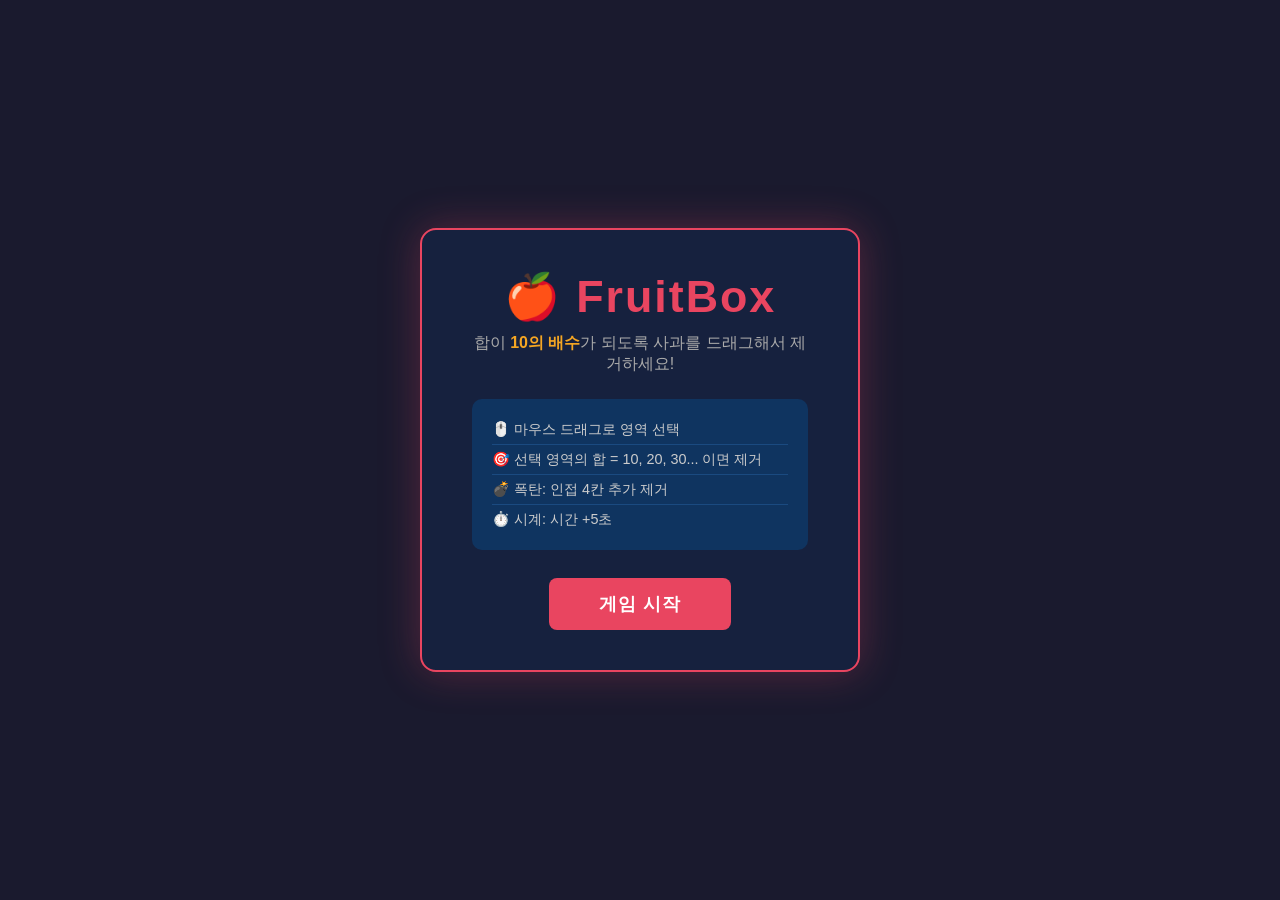
==== docs/web/index.html @ eaf95a3f "web → docs 폴더 이름 변경 (GitHub Pages)" ====
<!DOCTYPE html>
<html lang="ko">
<head>
    <meta charset="UTF-8">
    <meta name="viewport" content="width=device-width, initial-scale=1.0">
    <title>FruitBox</title>
    <link rel="stylesheet" href="style.css">
</head>
<body>

    <!-- 스타트 화면 -->
    <div id="start-screen">
        <div class="start-box">
            <h1>🍎 FruitBox</h1>
            <p class="subtitle">합이 <span class="highlight">10의 배수</span>가 되도록 사과를 드래그해서 제거하세요!</p>
            <div class="rules">
                <div class="rule-item">🖱️ 마우스 드래그로 영역 선택</div>
                <div class="rule-item">🎯 선택 영역의 합 = 10, 20, 30... 이면 제거</div>
                <div class="rule-item">💣 폭탄: 인접 4칸 추가 제거</div>
                <div class="rule-item">⏱️ 시계: 시간 +5초</div>
            </div>
            <button id="start-btn">게임 시작</button>
        </div>
    </div>

    <!-- 게임 화면 -->
    <div id="game-screen" class="hidden">
        <!-- HUD -->
        <div id="hud">
            <div class="hud-left">
                <span id="score-display">SCORE: 0</span>
                <span id="best-display">BEST: 0</span>
            </div>
            <div class="hud-center">
                <span id="timer-display">TIME: 120</span>
            </div>
            <div class="hud-right">
                <button id="hint-btn" class="item-btn">🔍 힌트 <span id="hint-count">x2</span></button>
                <button id="change-btn" class="item-btn">🔢 변환 <span id="change-count">x2</span></button>
                <button id="pause-btn">⏸ 일시정지</button>
                <button id="reset-btn">🔄 리셋</button>
            </div>
        </div>

        <!-- 게임 캔버스 -->
        <canvas id="game-canvas"></canvas>

        <!-- 선택 합계 표시 (보드 아래) -->
        <div id="sum-display" class="hidden">합계: <span id="sum-value">0</span> / 10</div>

        <!-- 일시정지 오버레이 -->
        <div id="pause-overlay" class="hidden">
            <div class="overlay-box">
                <h2>⏸ 일시정지</h2>
                <button id="resume-btn">재개</button>
            </div>
        </div>

        <!-- 숫자 변환 모드 안내 -->
        <div id="change-mode-banner" class="hidden">
            🔢 변환할 사과를 클릭하세요
        </div>
    </div>

    <!-- 게임 오버 화면 -->
    <div id="gameover-screen" class="hidden">
        <div class="gameover-box">
            <h2>GAME OVER</h2>
            <p>SCORE: <span id="final-score">0</span></p>
            <p>BEST: <span id="final-best">0</span></p>
            <button id="restart-btn">다시 시작</button>
            <button id="home-btn">처음으로</button>
        </div>
    </div>

    <script src="game.js"></script>
</body>
</html>
---- docs/web/style.css ----
/* ─────────────────────────────────────
 * 기본 리셋 & 전체 레이아웃
 * ───────────────────────────────────── */
* { box-sizing: border-box; margin: 0; padding: 0; }

html {
    background: #1a1a2e;
}

body {
    background: #1a1a2e;
    color: #eeeeee;
    font-family: 'Segoe UI', Arial, sans-serif;
    height: 100vh;
    display: flex;
    align-items: center;
    justify-content: center;
    overflow: hidden;
}

.hidden { display: none !important; }

/* ─────────────────────────────────────
 * 스타트 화면
 * ───────────────────────────────────── */
#start-screen {
    display: flex;
    align-items: center;
    justify-content: center;
    width: 100vw;
    height: 100vh;
}

.start-box {
    background: #16213e;
    border: 2px solid #e94560;
    border-radius: 16px;
    padding: 40px 50px;
    text-align: center;
    max-width: 440px;
    width: 90%;
    box-shadow: 0 0 40px rgba(233,69,96,0.3);
}

.start-box h1 {
    font-size: 2.8rem;
    color: #e94560;
    margin-bottom: 10px;
    letter-spacing: 2px;
}

.subtitle {
    font-size: 1rem;
    color: #aaa;
    margin-bottom: 24px;
}

.highlight { color: #f5a623; font-weight: bold; }

.rules {
    background: #0f3460;
    border-radius: 10px;
    padding: 16px 20px;
    margin-bottom: 28px;
    text-align: left;
}

.rule-item {
    padding: 5px 0;
    font-size: 0.9rem;
    color: #ccc;
    border-bottom: 1px solid #1a4a80;
}
.rule-item:last-child { border-bottom: none; }

#start-btn {
    background: #e94560;
    color: white;
    border: none;
    border-radius: 8px;
    padding: 14px 50px;
    font-size: 1.1rem;
    font-weight: bold;
    cursor: pointer;
    letter-spacing: 1px;
    transition: background 0.2s, transform 0.1s;
}
#start-btn:hover  { background: #c73652; transform: scale(1.04); }
#start-btn:active { transform: scale(0.97); }

/* ─────────────────────────────────────
 * 게임 화면 전체 레이아웃
 * ───────────────────────────────────── */
#game-screen {
    display: flex;
    flex-direction: column;
    align-items: center;
    width: 100vw;
    height: 100vh;
    position: relative;
}

/* ─────────────────────────────────────
 * HUD (상단 바)
 * ───────────────────────────────────── */
#hud {
    width: 100%;
    max-width: 900px;
    display: flex;
    align-items: center;
    justify-content: space-between;
    padding: 10px 16px;
    background: #16213e;
    border-bottom: 2px solid #0f3460;
    gap: 8px;
    flex-wrap: wrap;
}

.hud-left, .hud-right {
    display: flex;
    align-items: center;
    gap: 12px;
    flex-wrap: wrap;
}

.hud-center { font-size: 1.2rem; font-weight: bold; }

#score-display { font-size: 1rem; color: #f5a623; font-weight: bold; }
#best-display  { font-size: 0.85rem; color: #888; }

#timer-display {
    color: #4fc3f7;
    font-size: 1.2rem;
    font-weight: bold;
    min-width: 90px;
    text-align: center;
}
#timer-display.warn { color: #e94560; animation: blink 0.8s infinite; }

@keyframes blink {
    0%, 100% { opacity: 1; }
    50%       { opacity: 0.4; }
}

/* 버튼 공통 */
button {
    border: none;
    border-radius: 6px;
    padding: 6px 12px;
    font-size: 0.82rem;
    cursor: pointer;
    font-weight: bold;
    transition: opacity 0.15s, transform 0.1s;
}
button:hover  { opacity: 0.85; }
button:active { transform: scale(0.96); }

.item-btn {
    background: #0f3460;
    color: #4fc3f7;
    border: 1px solid #1a5080;
}
.item-btn.active {
    background: #f5a623;
    color: #1a1a2e;
    border-color: #f5a623;
}
.item-btn:disabled { opacity: 0.35; cursor: not-allowed; }

#pause-btn  { background: #2d6a4f; color: #d8f3dc; }
#reset-btn  { background: #5c3317; color: #ffd6a5; }

/* ─────────────────────────────────────
 * 선택 합계 표시
 * ───────────────────────────────────── */
#sum-display {
    margin: 6px 0 2px;
    font-size: 1rem;
    background: #0f3460;
    padding: 4px 18px;
    border-radius: 20px;
    color: #ccc;
}
#sum-display.match { color: #69f0ae; font-weight: bold; }

/* ─────────────────────────────────────
 * 캔버스
 * ───────────────────────────────────── */
#game-canvas {
    display: block;
    cursor: crosshair;
    border: 2px solid #0f3460;
    border-radius: 8px;
    background: #0d1b2a;
    margin-top: 6px;
}

/* ─────────────────────────────────────
 * 숫자 변환 모드 배너
 * ───────────────────────────────────── */
#change-mode-banner {
    position: fixed;
    top: 70px;
    left: 50%;
    transform: translateX(-50%);
    background: #f5a623;
    color: #1a1a2e;
    font-weight: bold;
    font-size: 0.95rem;
    padding: 8px 24px;
    border-radius: 20px;
    z-index: 100;
    box-shadow: 0 2px 12px rgba(245,166,35,0.5);
}

/* ─────────────────────────────────────
 * 일시정지 오버레이
 * ───────────────────────────────────── */
#pause-overlay {
    position: fixed;
    inset: 0;
    background: rgba(0,0,0,0.65);
    display: flex;
    align-items: center;
    justify-content: center;
    z-index: 200;
}

.overlay-box {
    background: #16213e;
    border: 2px solid #4fc3f7;
    border-radius: 14px;
    padding: 36px 50px;
    text-align: center;
    box-shadow: 0 0 30px rgba(79,195,247,0.3);
}
.overlay-box h2 { font-size: 1.8rem; margin-bottom: 20px; color: #4fc3f7; }

#resume-btn {
    background: #4fc3f7;
    color: #1a1a2e;
    padding: 10px 36px;
    font-size: 1rem;
}

/* ─────────────────────────────────────
 * 게임 오버 화면
 * ───────────────────────────────────── */
#gameover-screen {
    position: fixed;
    inset: 0;
    background: rgba(0,0,0,0.8);
    display: flex;
    align-items: center;
    justify-content: center;
    z-index: 300;
}

.gameover-box {
    background: #16213e;
    border: 2px solid #e94560;
    border-radius: 16px;
    padding: 40px 56px;
    text-align: center;
    box-shadow: 0 0 40px rgba(233,69,96,0.4);
}
.gameover-box h2 {
    font-size: 2.2rem;
    color: #e94560;
    margin-bottom: 16px;
    letter-spacing: 3px;
}
.gameover-box p {
    font-size: 1.2rem;
    margin-bottom: 8px;
    color: #eee;
}
.gameover-box p span { color: #f5a623; font-weight: bold; }

.gameover-box button {
    margin: 12px 8px 0;
    padding: 11px 32px;
    font-size: 1rem;
}
#restart-btn { background: #e94560; color: white; }
#home-btn    { background: #0f3460; color: #4fc3f7; }
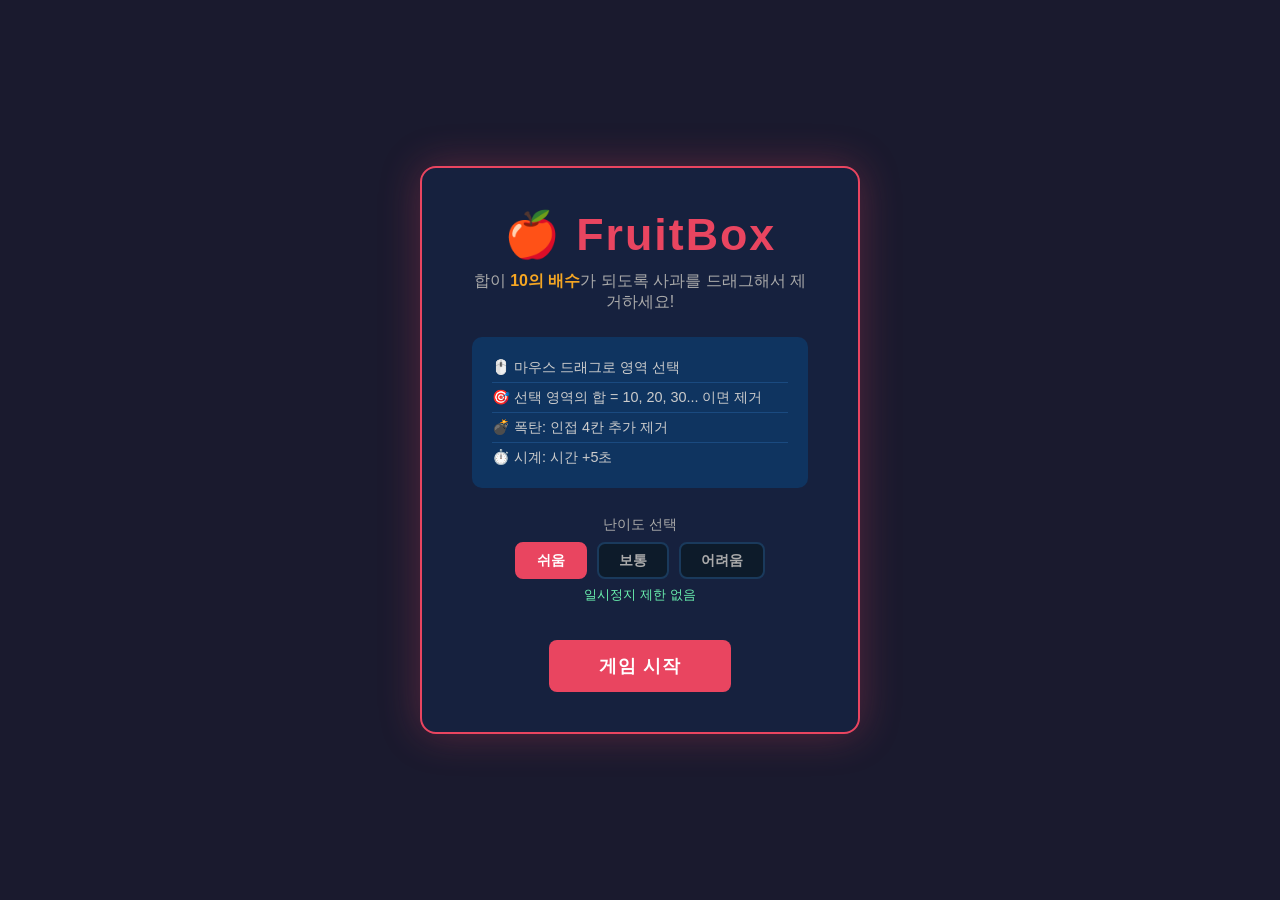
==== commit 3ade69e9: "feat: 사과 이미지 렌더링 및 난이도/단축키 기능 추가 (web) - Canvas로 사과 직접 그리기 (drawApple) - 몸통/광택/줄기/잎/숫자 - 난이도 선택 UI 추" ====
--- a/docs/web/index.html
+++ b/docs/web/index.html
@@ -19,6 +19,19 @@
                 <div class="rule-item">💣 폭탄: 인접 4칸 추가 제거</div>
                 <div class="rule-item">⏱️ 시계: 시간 +5초</div>
             </div>
+
+            <!-- 난이도 선택 -->
+            <div class="diff-section">
+                <p class="diff-label">난이도 선택</p>
+                <div class="diff-buttons">
+                    <button class="diff-btn active" data-diff="easy">쉬움</button>
+                    <button class="diff-btn" data-diff="normal">보통</button>
+                    <button class="diff-btn" data-diff="hard">어려움</button>
+                </div>
+                <p id="diff-desc" class="diff-desc">일시정지 제한 없음</p>
+            </div>
+
+            <div id="start-tier" class="start-tier"></div>
             <button id="start-btn">게임 시작</button>
         </div>
     </div>
--- a/docs/web/style.css
+++ b/docs/web/style.css
@@ -88,6 +88,25 @@
 #start-btn:hover  { background: #c73652; transform: scale(1.04); }
 #start-btn:active { transform: scale(0.97); }
 
+/* 난이도 선택 */
+.diff-section   { margin: 16px 0 8px; }
+.diff-label     { color: #aaa; font-size: 0.85rem; margin-bottom: 8px; }
+.diff-buttons   { display: flex; gap: 10px; justify-content: center; }
+.diff-btn {
+    padding: 7px 20px;
+    border: 2px solid #1a3a5c;
+    border-radius: 8px;
+    background: #0d1b2a;
+    color: #aaa;
+    font-size: 0.9rem;
+    cursor: pointer;
+    transition: all 0.2s;
+}
+.diff-btn:hover  { border-color: #e94560; color: #fff; }
+.diff-btn.active { border-color: #e94560; background: #e94560; color: #fff; font-weight: bold; }
+.diff-desc  { color: #69f0ae; font-size: 0.8rem; margin-top: 8px; min-height: 1.2em; }
+.start-tier { color: #ffd700; font-size: 0.9rem; margin-bottom: 10px; min-height: 1.2em; }
+
 /* ─────────────────────────────────────
  * 게임 화면 전체 레이아웃
  * ───────────────────────────────────── */
@@ -121,6 +140,14 @@
     align-items: center;
     gap: 12px;
     flex-wrap: wrap;
+}
+
+.hud-right button {
+    min-width: 110px;
+    padding: 8px 12px;
+    height: 40px;
+    line-height: 1.2;
+    text-align: center;
 }
 
 .hud-center { font-size: 1.2rem; font-weight: bold; }
@@ -182,6 +209,7 @@
     color: #ccc;
 }
 #sum-display.match { color: #69f0ae; font-weight: bold; }
+#sum-display.invalid { color: #e94560; font-weight: bold; }
 
 /* ─────────────────────────────────────
  * 캔버스
@@ -200,7 +228,7 @@
  * ───────────────────────────────────── */
 #change-mode-banner {
     position: fixed;
-    top: 70px;
+    bottom: 300px;
     left: 50%;
     transform: translateX(-50%);
     background: #f5a623;
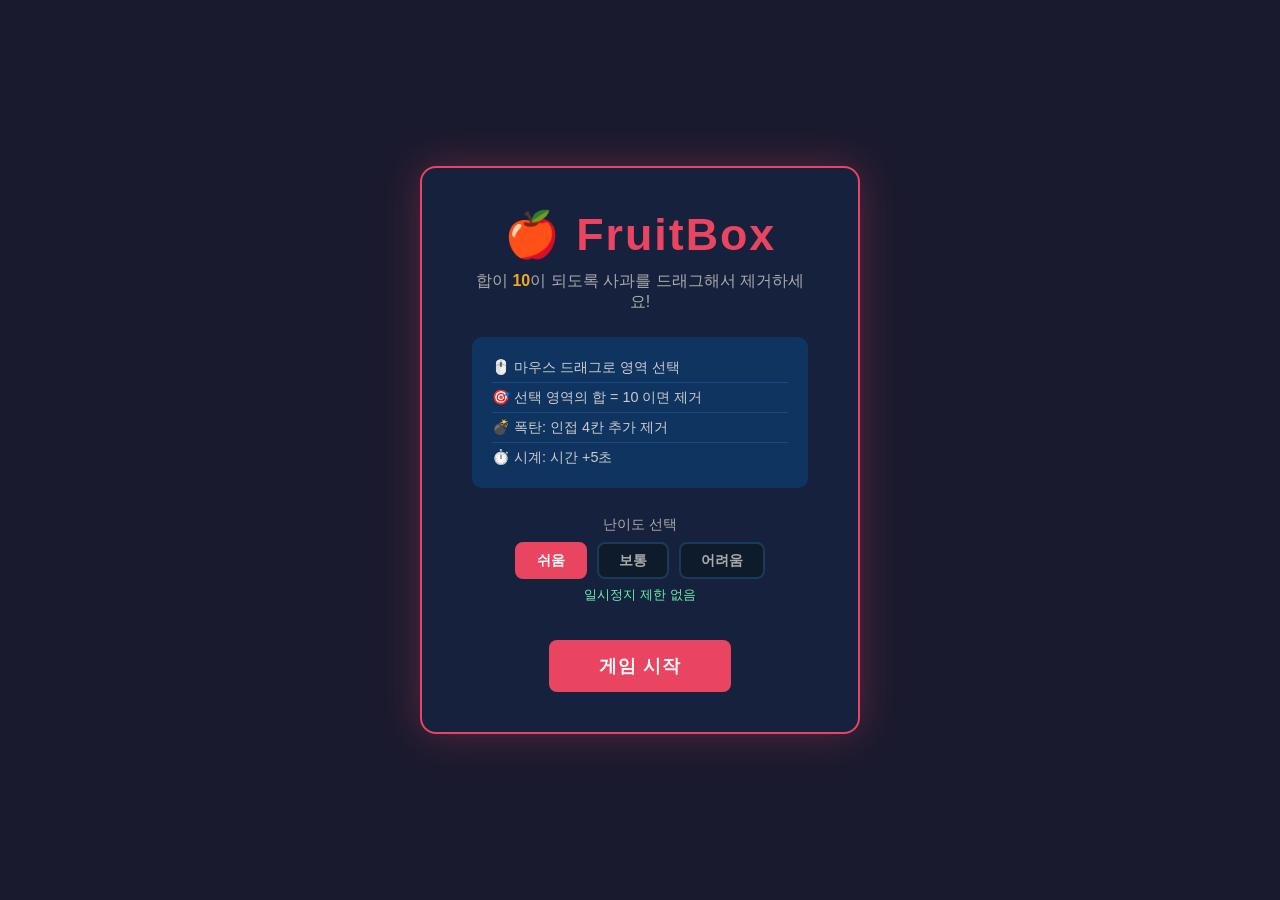
==== commit d7fc4104: "fix: 초기 화면 규칙 문구 수정 (10의 배수 → 10) Co-Authored-By: Claude Sonnet 4.6 <noreply@anthropic.com>" ====
--- a/docs/web/index.html
+++ b/docs/web/index.html
@@ -12,10 +12,10 @@
     <div id="start-screen">
         <div class="start-box">
             <h1>🍎 FruitBox</h1>
-            <p class="subtitle">합이 <span class="highlight">10의 배수</span>가 되도록 사과를 드래그해서 제거하세요!</p>
+            <p class="subtitle">합이 <span class="highlight">10</span>이 되도록 사과를 드래그해서 제거하세요!</p>
             <div class="rules">
                 <div class="rule-item">🖱️ 마우스 드래그로 영역 선택</div>
-                <div class="rule-item">🎯 선택 영역의 합 = 10, 20, 30... 이면 제거</div>
+                <div class="rule-item">🎯 선택 영역의 합 = 10 이면 제거</div>
                 <div class="rule-item">💣 폭탄: 인접 4칸 추가 제거</div>
                 <div class="rule-item">⏱️ 시계: 시간 +5초</div>
             </div>
